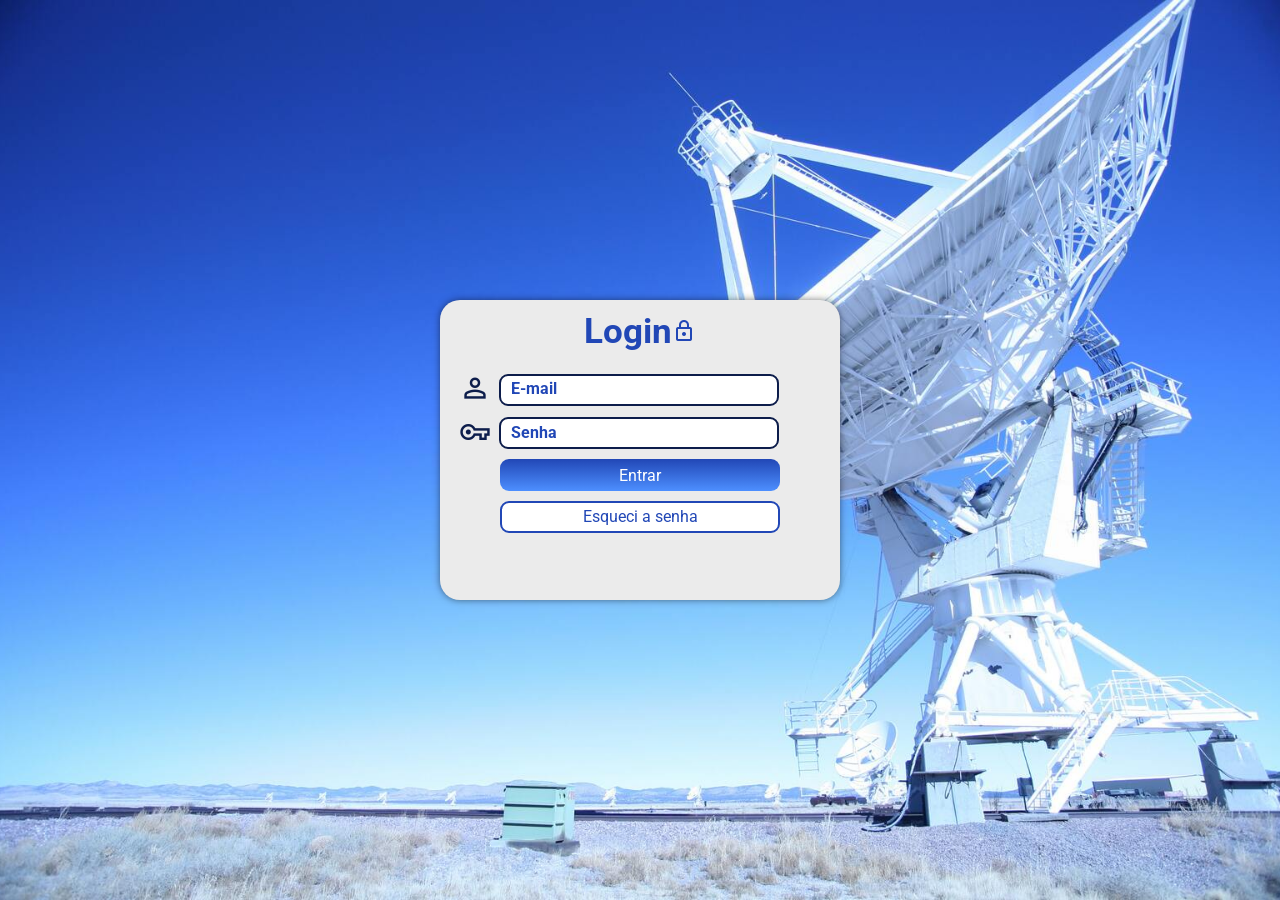
==== login/index.html @ ec6509b3 "Tela de Login" ====
<!DOCTYPE html>
<html lang="en">
<head>
    <meta charset="UTF-8">
    <meta name="viewport" content="width=device-width, initial-scale=1.0">
    <title>Login</title>
    <link rel="stylesheet" href="estilos/style.css">
    <link rel="stylesheet" href="estilos/media-query.css">
    <link rel="stylesheet" href="https://fonts.googleapis.com/css2?family=Material+Symbols+Outlined" />
</head>
<body>
    <main>
        <div id="imagem"></div>
        <section>
            <div id="formulario">
                <h1>Login<span class="material-symbols-outlined">lock</span></h1>
                <form action="entrar.php" method="post" autocomplete="on">
                    <div class="caixa">
                        <span class="material-symbols-outlined">person</span>
                        <label for="imail"></label>
                        <input type="email" name="email" id="imail" required autocomplete="email" maxlength="30" placeholder="E-mail">
                    </div>
                    <div class="caixa">
                        <span class="material-symbols-outlined">vpn_key</span>
                        <label for="isenha"></label>
                        <input type="password" name="senha" id="isenha" required autocomplete="current-password" minlength="8" maxlength="30" placeholder="Senha">
                    </div>
                    <div>
                        <input type="submit" value="Entrar">
                        <a href="#">Esqueci a senha</a>
                    </div>
                </form>
            </div>
        </section>
    </main>
</body>
</html>
---- login/estilos/style.css ----
@charset "UTF-8";

@import url('https://fonts.googleapis.com/css2?family=Roboto:ital,wght@0,100..900;1,100..900&display=swap');

::-webkit-input-placeholder {
    color: #2147B6;
    font-size: 1.2em;
    padding-left: 10px;
    font-weight: bold;
}

* {
    margin: 0px;
    padding: 0px;
    box-sizing: border-box;
    font-family: 'Roboto', Arial, Helvetica, sans-serif;
}

div#imagem {
    position: relative;
    width: 100vw;
    height: 100vh;

    background: blue url('../imagens/antena.jpg') center center no-repeat;
    background-size: cover;
}

section {
    position: absolute;
    top: 50%;
    left: 50%;   
    
    width: 400px;
    height: 300px;
    border-radius: 20px;
    box-shadow: 0px 0px 7px rgba(0, 0, 0, 0.5);
    background-color: rgb(235, 235, 235);
    overflow: hidden;

    transform: translate(-50%, -50%);
}

div#formulario {
    height: 100%;
}

div#formulario > h1{
    color: #2147B6;
    padding: 10px 0px;
    text-align: center;
    font-size: 2.2em;
}

.caixa {
    text-align: center;
    transform: translateX(-23px);
}

.caixa > span {

    width: 40px;
    text-align: center;
    transform: translate(0px, 10px);
    color: #0d1d4b;
    font-size: 2em;
}

.caixa > label{
    color: #2147B6;
    font-size: 1.1em;
}

.caixa > input {
    height: 32px;
    width: calc(70%);
    border: 2px solid #0d1d4b;
    border-radius: 9px;
}

div > input[type=submit] {
    display: block;
    margin: auto;
    background-image: linear-gradient(to bottom, #2147B6, #4D8FFF);
    color: white;
    font-size: 1em;
    margin-top: 10px;
    width: 70%;
    height: 32px;
    border-radius: 9px;
    border: none;
    cursor: pointer;
}

div > input[type=submit]:checked {
    transform: scale(10px, 10px);
}


div > a {
    display: block;
    width: 70%;
    height: 32px;
    margin: auto;
    margin-top: 10px;
    padding-top: 4px;
    font-size: 1em;
    text-decoration: none;
    text-align: center;
    border: 2px solid #2147B6;
    border-radius: 9px;

    background-color: white;
    color: #2147B6;
}

div > a:hover {
    background-color: #2147B6;
    color: white;
}
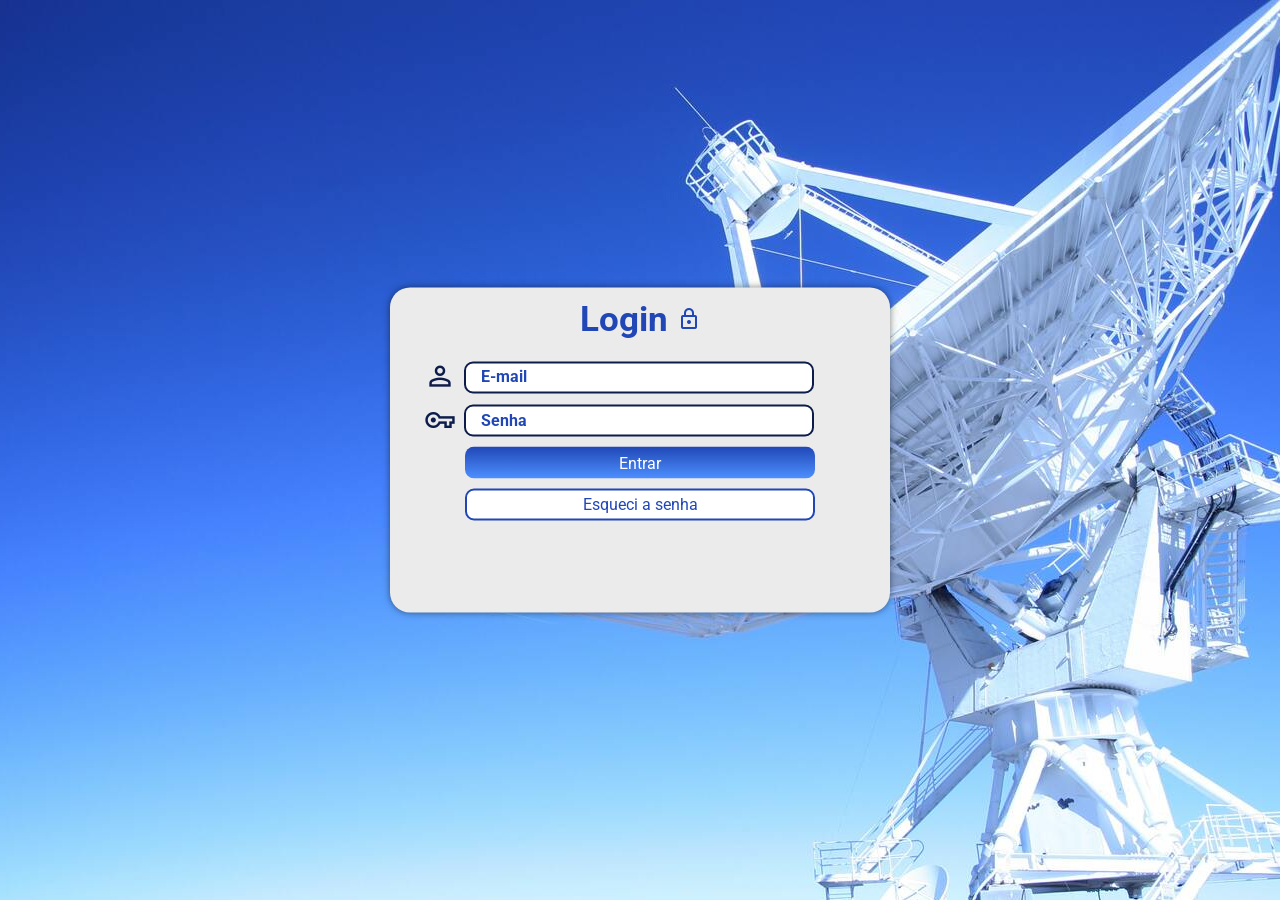
==== commit 6d45d9fe: "Ajustes em bugs e acréscimo de Media Query" ====
--- a/login/index.html
+++ b/login/index.html
@@ -1,5 +1,5 @@
 <!DOCTYPE html>
-<html lang="en">
+<html lang="pt-br">
 <head>
     <meta charset="UTF-8">
     <meta name="viewport" content="width=device-width, initial-scale=1.0">
@@ -13,7 +13,7 @@
         <div id="imagem"></div>
         <section>
             <div id="formulario">
-                <h1>Login<span class="material-symbols-outlined">lock</span></h1>
+                <h1>Login <span class="material-symbols-outlined">lock</span></h1>
                 <form action="entrar.php" method="post" autocomplete="on">
                     <div class="caixa">
                         <span class="material-symbols-outlined">person</span>
--- a/login/estilos/style.css
+++ b/login/estilos/style.css
@@ -5,7 +5,7 @@
 ::-webkit-input-placeholder {
     color: #2147B6;
     font-size: 1.2em;
-    padding-left: 10px;
+    padding-left: 0px;
     font-weight: bold;
 }
 
@@ -21,8 +21,9 @@
     width: 100vw;
     height: 100vh;
 
-    background: blue url('../imagens/antena.jpg') center center no-repeat;
-    background-size: cover;
+    background: #1F45B2 url('../imagens/antena.jpg') top center no-repeat;
+    background-size: content;
+    background-attachment: fixed;
 }
 
 section {
@@ -30,7 +31,7 @@
     top: 50%;
     left: 50%;   
     
-    width: 400px;
+    width: 380px;
     height: 300px;
     border-radius: 20px;
     box-shadow: 0px 0px 7px rgba(0, 0, 0, 0.5);
@@ -75,6 +76,7 @@
     width: calc(70%);
     border: 2px solid #0d1d4b;
     border-radius: 9px;
+    padding-left: 15px;
 }
 
 div > input[type=submit] {
--- a/login/estilos/media-query.css
+++ b/login/estilos/media-query.css
@@ -0,0 +1,9 @@
+@charset "UTF-8";
+
+@media screen and (min-width: 990px) {
+    section {
+        width: 500px;
+        height: 325px;
+    }
+    
+}
